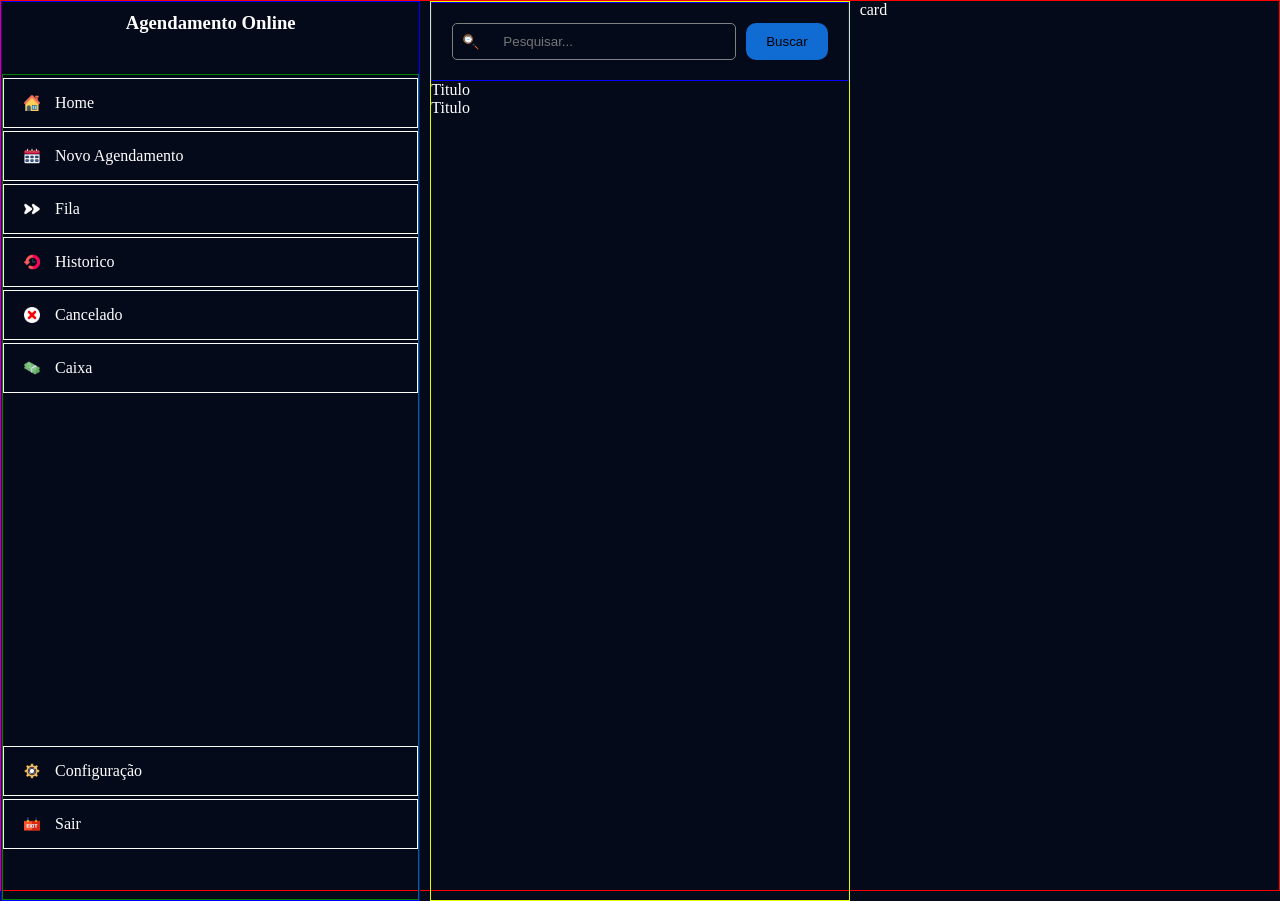
==== agendamento/agendamento.html @ d3ad334b "first commit" ====
<!DOCTYPE html>
<html lang="en">
<head>
    <meta charset="UTF-8">
    <meta name="viewport" content="width=device-width, initial-scale=1.0">
     <link rel="stylesheet" href="https://cdn.jsdelivr.net/npm/bootstrap-icons@1.13.1/font/bootstrap-icons.min.css">
     <link rel="stylesheet" href="../style.css">
     <link rel="stylesheet" href="agendamento.css">
    <title>Agendamento</title>
</head>
<body>

    <section class="container">
       <div id="navbar"></div>


    <main class="principal">
        <div class="pesquisa">
            <form action="/search" method="GET">
                <input type="text" name="q" placeholder="Pesquisar...">
                <button type="submit">Buscar</button>
            </form>
        </div>
        <div>Titulo</div>
        <div>Titulo</div>
    </main>

    <div class="card">
        <div>card</div>
    </div>


    </section>
        
   
    

    
</body>
<script src="../navbar/navbar.js"></script>
</html>
---- style.css ----
/*config padrão pagina  */
* {
  margin: 0;
  padding: 0;
  box-sizing: border-box;
}

/* Para isso */
body {
  background-color: rgb(4, 10, 26);
  color: white;
}

/* estrutura grid Pai */
.container{
    max-width: 100vw;
    height: 100vh;
    row-gap: 0px;
    column-gap: 10px;
    border: 1px solid red;
    display: grid;
    grid-template-columns: 290px 880px 350px;
    grid-template-areas: 
    'navegacao principal principal'
    'navegacao principal principal'
    ;
}

nav{ grid-area: navegacao;}
main{ grid-area: principal;}
.card{ grid-area: card;}



/* estilo de navegação*/

nav{
    height: 100vh;
    border: 1px solid blue;
    border-right: 1px solid blue;
    display:flex;
    flex-direction: column;
}

nav h1{
    text-align: center;
    margin: 10px;
}

nav ul{
    width:100%;
    height: 100%;
    display: flex;
    flex-direction: column;
    justify-content: start;
    list-style: none;
    margin-top: 30px;
    border: 1px solid green;

}

nav ul li{
    border: 1px solid white;
    margin-top: 3px;
    width: 100%;
    cursor: pointer;
    display: flex;         /* Ajuda a alinhar ícone e texto */
    align-items: center;   /* Centraliza verticalmente */
    transition: 0.3s;      /* Deixa o efeito suave */
}

 ul li.baixo{
    position: relative;
    top: 350px;
}
ul li img{
    width: 16px;
    margin-left: 20px;
    transition: 0.3s; 
}
nav ul li a{
    text-decoration: none;
    padding: 0;
    margin: 15px;
    transition: 0.3s; 
    color: white;
}

/*efeito passando o mouse por cima */

nav ul li:hover{
   background-color: rgb(30, 51, 93);
   border-right: 5px solid rgb(214, 19, 19);
}

nav ul li:hover{ 
    background-color: rgb(30, 51, 93)
}
nav ul li:hover img{
    background-color: rgb(30, 51, 93);
}


/* estrutura de conteudo principal*/

main{
    border: 1px solid rgb(229, 255, 0);
    width: 100%;
    height: 100%;
    display: flex;
    flex-direction: column;
    overflow: hidden;
}

/*campo de pesquisa do conteudo*/
.pesquisa{
    border: 1px solid blue;
    padding: 20px;
    width: 100%;
}

main .pesquisa form{
    display: flex;
    justify-content: flex-end;
    gap: 10px;
}

main .pesquisa form input{
    padding: 10px;
    padding-left: 50px;
    width: 600px;
    border: 1px solid grey;
    border-radius: 5px;
    background-image: url('icones/zoom-out.png');
    background-repeat: no-repeat;
    background-position: left 10px center;
     background-color: rgb(4, 10, 26);
     color: white;
}

button{
    padding: 10px 20px;
    background-color: rgb(16, 107, 211);
    outline: none;
    border: none;
    border-radius: 10px;
    cursor: pointer;
}


/* cards do conteudo principal home */
main .cardHome{
    width: 100%;
    /* flex: 1 faz ele ocupar todo o espaço que sobra no main */
    flex: 1; 
    
    /* Importante: define que o que sobrar de altura vira scroll */
    overflow-y: auto; 
    overflow-x: hidden; /* Evita scroll lateral se não precisar */
    
    border: 1px solid violet;
    display: flex;
    flex-direction: column;
    align-items: center;
    gap: 20px; /* Melhor que space-evenly para listas longas */
    padding: 20px 0;
}

main .cardHome div{
    flex-shrink: 0;/* Impede que o flexbox "esmague" a altura do card */
    width: 900px;
    height: 80px;
    border: 1px solid red;
}


/* estilo do scroll */
main .cardHome::-webkit-scrollbar{
    background-color: rgba(10, 74, 146, 0.199);   /* Usei o azul do seu botão */
    border-radius: 10px;                   /* Arredonda as pontas */
    border: 2px solid rgb(18, 19, 21);      /* Cria uma borda da cor do fundo para parecer que a barra flutua */
}

main .cardHome::-webkit-scrollbar-thumb {
    background-color: rgb(33, 50, 69);   /* Usei o azul do seu botão */
    border-radius: 5px;                   /* Arredonda as pontas */
    border: 2px solid rgb(4, 10, 26);      /* Cria uma borda da cor do fundo para parecer que a barra flutua */
}


/* */


/* */



/* */
---- agendamento/agendamento.css ----
/*config padrão pagina  */
* {
  margin: 0;
  padding: 0;
  box-sizing: border-box;
}

/* Para isso */
body {
  background-color: rgb(4, 10, 26);
  color: white;
}

/* estrutura grid Pai */
.container{
    max-width: 200vh;
    height: 99vh;
    row-gap: 0px;
    column-gap: 10px;
    border: 1px solid red;
    display: grid;
    grid-template-columns: 1fr 1fr 1fr;
    grid-template-areas: 
    'navegacao principal card'
    'navegacao principal card'
    ;
}

nav{ grid-area: navegacao;}
main{ grid-area: principal;}
.card{ grid-area: card;}
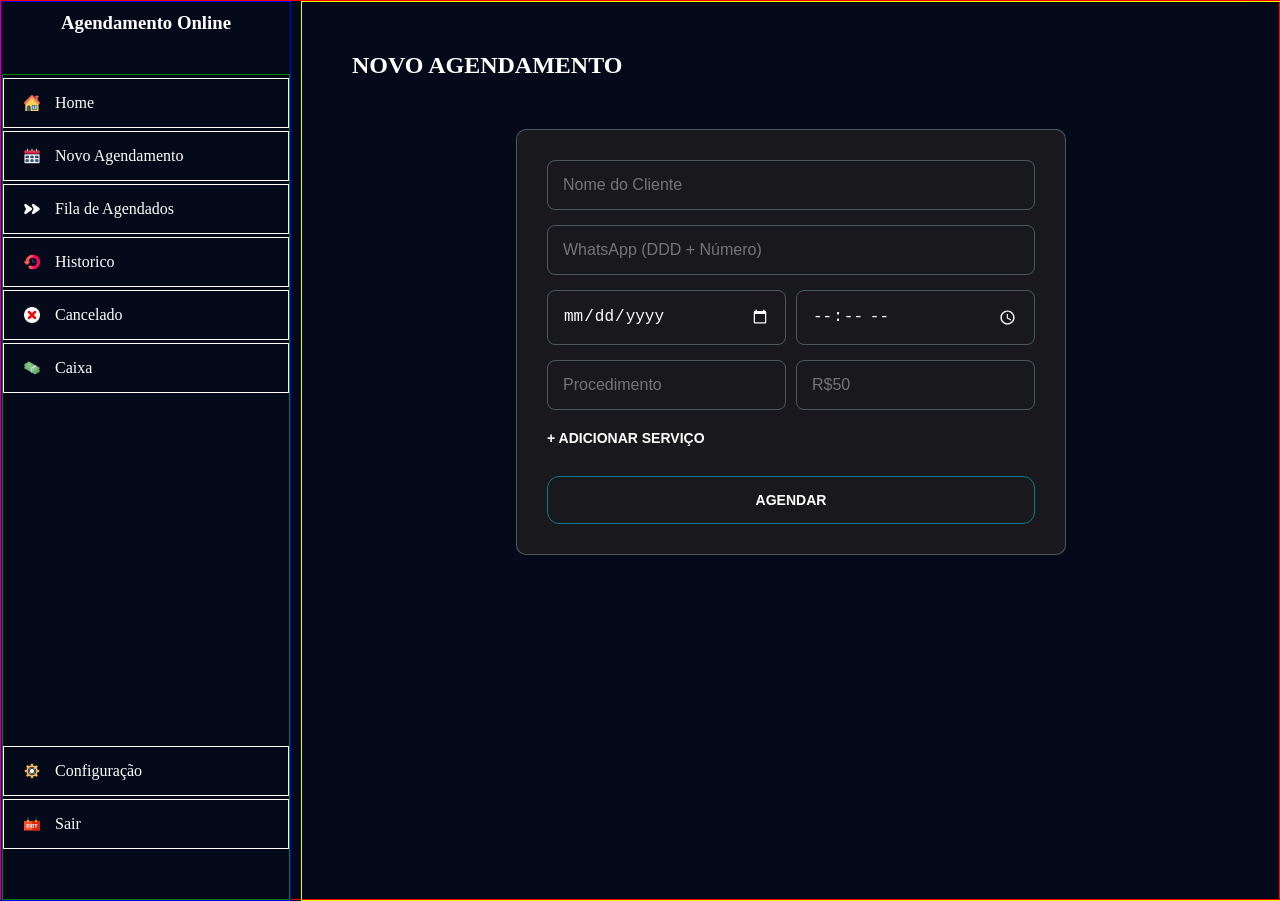
==== commit 989110d0: "sistema de agendamento avançado , criado ja lista de agendamento , card , pesquisa e botões com açõe" ====
--- a/agendamento/agendamento.html
+++ b/agendamento/agendamento.html
@@ -14,21 +14,52 @@
        <div id="navbar"></div>
 
 
-    <main class="principal">
-        <div class="pesquisa">
-            <form action="/search" method="GET">
-                <input type="text" name="q" placeholder="Pesquisar...">
+    <main class="principal"><!-- principal -->
+     
+        
+
+<div class="formularioPai">
+  <h2>NOVO AGENDAMENTO</h2>
+  <form onsubmit="criarCard(event)">
+    <input type="text" placeholder="Nome do Cliente" id="nome">
+    <input type="text" placeholder="WhatsApp (DDD + Número)" id="whats">
+    
+    <div class="input-group">
+      <input type="date" id="data">
+      <input type="time" id="hora">
+    </div>
+
+    <div class="input-group">
+      <input type="text" placeholder="Procedimento" class="servico" id="procedimento">
+      <input type="number" placeholder="R$50" class="preco" id="preco">
+    </div>
+
+    <button type="button" id="adicionar">+ ADICIONAR SERVIÇO</button>
+    <button type="submit" class="btn-agendar">AGENDAR</button>
+  </form>
+</div>
+
+    </main><!-- principal -->
+
+    <div class="card">
+           <div class="pesquisa"><!-- pesquisa -->
+            <form action="/search" method="GET" onsubmit="event.preventDefault()">
+                <input type="text" id="inputPesquisar" placeholder="pesquise por numero ou nome ou data.." oninput="filtrarCards()">
                 <button type="submit">Buscar</button>
             </form>
-        </div>
-        <div>Titulo</div>
-        <div>Titulo</div>
-    </main>
+        </div><!-- pesquisa -->
 
-    <div class="card">
-        <div>card</div>
+        <!--  divisão -->
+     
+        <div id="card" class="main-card"></div>
+    
+
+    
+          
+        </div><!-- conteudo da pagina principal -->
+
+
     </div>
-
 
     </section>
         
@@ -38,4 +69,5 @@
     
 </body>
 <script src="../navbar/navbar.js"></script>
+<script src="../script.js"></script>
 </html>
--- a/style.css
+++ b/style.css
@@ -19,7 +19,7 @@
     column-gap: 10px;
     border: 1px solid red;
     display: grid;
-    grid-template-columns: 290px 880px 350px;
+    grid-template-columns: 290px 980px 350px;
     grid-template-areas: 
     'navegacao principal principal'
     'navegacao principal principal'
@@ -109,7 +109,8 @@
     height: 100%;
     display: flex;
     flex-direction: column;
-    overflow: hidden;
+    overflow-y: auto; 
+    overflow-x: hidden; /* Evita scroll lateral se não precisar */
 }
 
 /*campo de pesquisa do conteudo*/
@@ -161,17 +162,51 @@
     border: 1px solid violet;
     display: flex;
     flex-direction: column;
-    align-items: center;
+    align-items: start;
     gap: 20px; /* Melhor que space-evenly para listas longas */
-    padding: 20px 0;
-}
-
-main .cardHome div{
+    padding: 20px 30px;
+}
+
+main .cardHome .cardFilho{
     flex-shrink: 0;/* Impede que o flexbox "esmague" a altura do card */
     width: 900px;
     height: 80px;
-    border: 1px solid red;
-}
+    border: 1px solid rgba(0, 217, 255, 0.495);
+    display: flex;
+    justify-content: space-between; 
+    align-items: center;
+    border-radius: 10px;
+    padding: 0 30px; /* Espaçamento interno nas laterais */
+    margin-bottom: 10px; /* Espaço entre um card e outro */
+}
+
+/* Estilizando o conteúdo do meio para ele não ficar "colado" se crescer muito */
+main .cardHome .cardFilho div:not(.lixo) {
+    flex: 1;            /* Faz o conteúdo ocupar o espaço central */
+    text-align: center; /* Centraliza o texto no meio */
+}
+
+main .cardHome .cardFilho img {
+    width: 20px;       /* Tamanho fixo para os ícones */
+    height: auto;
+}
+
+main .cardHome .cardFilho .lixo {
+    display: flex;
+    align-items: center;
+    justify-content: center;
+    cursor: pointer;
+    transition: 0.3s;
+}
+
+/* Efeito visual na lixeira */
+main .cardHome .cardFilho .lixo:hover {
+    transform: scale(1.5);
+    filter: brightness(1.5);
+}
+
+
+
 
 
 /* estilo do scroll */
@@ -188,12 +223,177 @@
 }
 
 
+/* -- -- */
+
+/* cards da pagina de fila  */
+
+.main-card{
+    border: 1px solid rgb(255, 0, 183);
+    width: 100%;
+    height: 100%;
+    display: flex;
+    flex-wrap: wrap;
+    justify-content: flex-start;
+    align-content: flex-start;
+    align-items: start;
+    gap: 20px;
+    padding: 20px;
+    overflow-y: auto; 
+    overflow-x: hidden; /* Evita scroll lateral se não precisar */
+}
+
+/* Container Principal */
+
+.card-agendamento {
+    border: 1px solid rgb(143, 138, 138);
+    width: calc(25% - 20px);
+    min-width: 280px;
+    box-sizing: border-box;
+    background-color: #2625256e;
+    border-radius: 10px; /* Bordas bem arredondadas */
+    padding: 25px;
+    margin: 0;
+    /* Importante: define que o que sobrar de altura vira scroll */
+}
+
+/* Alinhamento do Topo */
+.header {
+    display:flex;
+    flex-direction: column;
+    justify-content: center;
+    align-items: center;
+    gap: 10px;
+}
+.nome {
+    margin: 0;
+    font-weight: 900;
+    font-size: 24px;
+   color: #f1960d;
+}
+
+.detalhes {
+    margin: 5px 0 0 0;
+    color: #fefefe;
+    font-size: 26px;
+}
+
+.horario {
+    color: #5df312; 
+    font-size: 26px;
+}
+
+.divisor {
+    border: 0;
+    border-top: 1px solid #6c6969;
+    margin: 20px 0;
+}
+
+/* Procedimentos e Valores */
+.label-titulo {
+    font-size: 11px;
+    color: #79ade1;
+    margin-top: 10px;
+    margin-bottom: 10px;
+}
+
+.item-linha, .total-linha {
+    display: flex;
+    justify-content: space-between;
+    margin-bottom: 10px;
+    font-size: 15px;
+}
+
+.item-linha {
+    border-bottom: 1px solid #696868; /* Linha pontilhada do print */
+    padding-bottom: 10px;
+    color: #f0ebeb;
+    font-weight: bold;
+}
+
+.total-linha {
+    margin-top: 15px;
+    font-size: 18px;
+}
+
+/* Botões */
+.acoes-principais {
+    display: flex;
+    gap: 15px;
+    margin-top: 25px;
+}
+
+button {
+    cursor: pointer;
+    border: none;
+    font-weight: bold;
+    font-size: 14px;
+    transition: 0.2s;
+}
+
+.btn-cancelar {
+    flex: 1;
+    background-color: #c60707; /* Vermelho bem clarinho */
+    color: #f4f2f2;
+    padding: 15px;
+    border-radius: 15px;
+}
+
+.btn-finalizar {
+    flex: 1;
+    background-color: #069a66;
+    color: #fff;
+    padding: 15px;
+    border-radius: 15px;
+}
+.btn-reagendar{
+     width: 100%;
+    background-color: #0a81d1; /* Verde WhatsApp */
+    color: #fff;
+    padding: 15px;
+    border-radius: 15px;
+    margin-top: 15px;
+    display: flex;
+    align-items: center;
+    justify-content: center;
+    gap: 10px;
+
+}
+.btn-whatsapp {
+    width: 100%;
+    background-color: #0fa84f88; /* Verde WhatsApp */
+    color: #fff;
+    padding: 15px;
+    border-radius: 15px;
+    margin-top: 15px;
+    display: flex;
+    align-items: center;
+    justify-content: center;
+    gap: 10px;
+}
+
+button:hover {
+    filter: brightness(0.9);
+}
+
+
+
+
+
+/* estilo do scroll */
+main .card-agendamento::-webkit-scrollbar{
+    background-color: rgba(10, 74, 146, 0.199);   /* Usei o azul do seu botão */
+    border-radius: 10px;                   /* Arredonda as pontas */
+    border: 2px solid rgb(18, 19, 21);      /* Cria uma borda da cor do fundo para parecer que a barra flutua */
+}
+
+main .card-agendamento::-webkit-scrollbar-thumb {
+    background-color: rgb(33, 50, 69);   /* Usei o azul do seu botão */
+    border-radius: 5px;                   /* Arredonda as pontas */
+    border: 2px solid rgb(4, 10, 26);      /* Cria uma borda da cor do fundo para parecer que a barra flutua */
+}
+
+
+
+
 /* */
 
-
-/* */
-
-
-
-/* */
-
--- a/agendamento/agendamento.css
+++ b/agendamento/agendamento.css
@@ -13,13 +13,13 @@
 
 /* estrutura grid Pai */
 .container{
-    max-width: 200vh;
-    height: 99vh;
+    max-width: 100vw;
+    height: 100vh;
     row-gap: 0px;
     column-gap: 10px;
     border: 1px solid red;
     display: grid;
-    grid-template-columns: 1fr 1fr 1fr;
+    grid-template-columns: 290px 980px 610px;
     grid-template-areas: 
     'navegacao principal card'
     'navegacao principal card'
@@ -31,4 +31,313 @@
 .card{ grid-area: card;}
 
 
-
+/*formulario de agendamento*/
+
+main .formularioPai h2 {
+  color: #fff;
+  text-align: start;
+  margin-bottom: 10px;
+  margin-top: 50px;
+  margin-left: 50px;
+}
+
+/* O Container do Form */
+main .formularioPai form {
+  border: 1px solid rgba(81, 99, 101, 0.877);
+  width: 550px;
+  padding: 30px;
+  background-color: #19191d; /* Cinza escuro do card */
+  border-radius: 10px;
+  display: flex;
+  flex-direction: column;
+  margin: 50px auto;
+  gap: 15px; /* Espaço entre as linhas */
+}
+
+/* Estilização Geral dos Inputs */
+main .formularioPai form input {
+  border: 1px solid rgba(81, 99, 101, 0.877);
+  background-color: #13131300; /* Cinza dos inputs */
+  
+  border-radius: 8px;
+  padding: 15px;
+  color: #fff;
+  outline: none;
+  font-size: 16px;
+}
+
+/* Efeito de foco (borda branca como no print) */
+main .formularioPai form input:focus {
+  border: 1px solid #fff;
+}
+
+/* Grupos para colocar inputs lado a lado */
+.input-group {
+  display: flex;
+  gap: 10px;
+}
+
+.input-group input {
+  flex: 1; /* Faz os inputs dividirem o espaço */
+}
+
+/* Ajuste específico para o preço (input menor) */
+.input-group .preco {
+  width: 20px; /* Largura fixa menor para o preço */
+  text-align: start;
+}
+
+/* Botão "Adicionar Serviço" */
+main .formularioPai button {
+  background: none;
+  border: none;
+  color: #fffefc; /* Laranja */
+  font-weight: bold;
+  cursor: pointer;
+  text-align: left;
+  padding: 5px 0;
+  font-size: 14px;
+}
+
+/* Botão "Agendar" */
+.btn-agendar {
+  color: #ffffff !important;
+  font-weight: bold;
+  padding: 15px !important;
+  border: 1px solid rgba(0, 217, 255, 0.495) !important;
+  border-radius: 12px !important;
+  margin-top: 10px;
+  cursor: pointer;
+  font-size: 18px;
+  text-transform: uppercase;
+  text-align: center !important;
+}
+
+/* Ajuste para ícones nativos de data/hora (opcional) */
+input::-webkit-calendar-picker-indicator {
+  filter: invert(1); /* Deixa o ícone de calendário branco */
+}
+
+
+/*pesquisa de cards agendamento*/
+
+.card{
+    border: 1px solid rgb(255, 0, 255);
+    grid-area: card;
+    width: 100%;
+    height: 100vh; /* Ocupa a altura da tela */
+    display: flex;
+    flex-direction: column;
+    overflow: hidden; /* Mantém a barra de pesquisa fixa no topo */
+}
+
+
+.pesquisa{
+    border: 1px solid blue;
+    padding: 20px;
+    width: 100%;
+}
+
+.card .pesquisa form{
+    display: flex;
+    justify-content: flex-end;
+    gap: 10px;
+}
+
+.card .pesquisa form input{
+    padding: 10px;
+    padding-left: 50px;
+    width: 600px;
+    border: 1px solid grey;
+    border-radius: 5px;
+    background-image: url('../icones/zoom-out.png');
+    background-repeat: no-repeat;
+    background-position: left 10px center;
+     background-color: rgb(4, 10, 26);
+     color: white;
+}
+
+button{
+    padding: 10px 20px;
+    background-color: rgb(16, 107, 211);
+    outline: none;
+    border: none;
+    border-radius: 10px;
+    cursor: pointer;
+}
+
+
+/*estilo cards*/
+
+
+/* cards do conteudo principal home */
+
+
+#card.main-card {
+    flex: 1; 
+    overflow-y: auto; 
+    padding: 20px;
+    display: flex;
+    flex-direction: column; /* Alinha em coluna (um embaixo do outro) */
+    align-items: center;    /* Centraliza os cards horizontalmente */
+    flex-wrap: nowrap;      /* FORÇA a não quebrar para o lado */
+    gap: 15px;
+    width: 100%;            /* Garante que o container ocupe a largura total da área amarela */
+}
+/* Container Principal */
+
+
+.card-agendamento {
+    border: 1px solid rgb(143, 138, 138);
+    width: 70%;
+    min-width: 180px;
+    box-sizing: border-box;
+    background-color: #2625256e;
+    border-radius: 10px; /* Bordas bem arredondadas */
+    padding: 25px;
+    flex-wrap: wrap;
+    /* Importante: define que o que sobrar de altura vira scroll */
+}
+
+/* Alinhamento do Topo */
+.header {
+    display:flex;
+    flex-direction: column;
+    justify-content: center;
+    align-items: center;
+    gap: 10px;
+}
+
+.nome {
+    margin: 0;
+    font-weight: 900;
+    font-size: 24px;
+    color: #f1960d;
+}
+
+.detalhes {
+    margin: 5px 0 0 0;
+    color: #fefefe;
+    font-size: 26px;
+}
+
+.horario {
+    color: #5df312; 
+    font-size: 26px;
+}
+
+.divisor {
+    border: 0;
+    border-top: 1px solid #6c6969;
+    margin: 20px 0;
+}
+
+/* Procedimentos e Valores */
+.label-titulo {
+    font-size: 11px;
+    color: #79ade1;
+    margin-top: 10px;
+    margin-bottom: 10px;
+}
+
+.item-linha, .total-linha {
+    display: flex;
+    justify-content: space-between;
+    margin-bottom: 10px;
+    font-size: 15px;
+}
+
+.item-linha {
+    border-bottom: 1px solid #696868; /* Linha pontilhada do print */
+    padding-bottom: 10px;
+    color: #f0ebeb;
+    font-weight: bold;
+}
+
+.total-linha {
+    margin-top: 15px;
+    font-size: 18px;
+}
+
+/* Botões */
+.acoes-principais {
+    display: flex;
+    gap: 15px;
+    margin-top: 25px;
+}
+
+button {
+    cursor: pointer;
+    border: none;
+    font-weight: bold;
+    font-size: 14px;
+    transition: 0.2s;
+}
+
+.btn-cancelar {
+    flex: 1;
+    background-color: #c60707; /* Vermelho bem clarinho */
+    color: #f4f2f2;
+    padding: 15px;
+    border-radius: 15px;
+}
+
+.btn-finalizar {
+    flex: 1;
+    background-color: #069a66;
+    color: #fff;
+    padding: 15px;
+    border-radius: 15px;
+}
+
+.btn-reagendar{
+     width: 100%;
+    background-color: #0a81d1; /* Verde WhatsApp */
+    color: #fff;
+    padding: 15px;
+    border-radius: 15px;
+    margin-top: 15px;
+    display: flex;
+    align-items: center;
+    justify-content: center;
+    gap: 10px;
+
+}
+
+.btn-whatsapp {
+    width: 100%;
+     background-color: #0fa84f88; /* Verde WhatsApp */
+    color: #fff;
+    padding: 15px;
+    border-radius: 15px;
+    margin-top: 15px;
+    display: flex;
+    align-items: center;
+    justify-content: center;
+    gap: 10px;
+}
+
+button:hover {
+    filter: brightness(0.9);
+}
+
+
+
+
+
+
+/*scrool stilo*/
+
+
+/* estilo do scroll */
+.card .cardHome::-webkit-scrollbar{
+    background-color: rgba(10, 74, 146, 0.199);   /* Usei o azul do seu botão */
+    border-radius: 10px;                   /* Arredonda as pontas */
+    border: 2px solid rgb(18, 19, 21);      /* Cria uma borda da cor do fundo para parecer que a barra flutua */
+}
+
+.card .cardHome::-webkit-scrollbar-thumb {
+    background-color: rgb(33, 50, 69);   /* Usei o azul do seu botão */
+    border-radius: 5px;                   /* Arredonda as pontas */
+    border: 2px solid rgb(4, 10, 26);      /* Cria uma borda da cor do fundo para parecer que a barra flutua */
+}
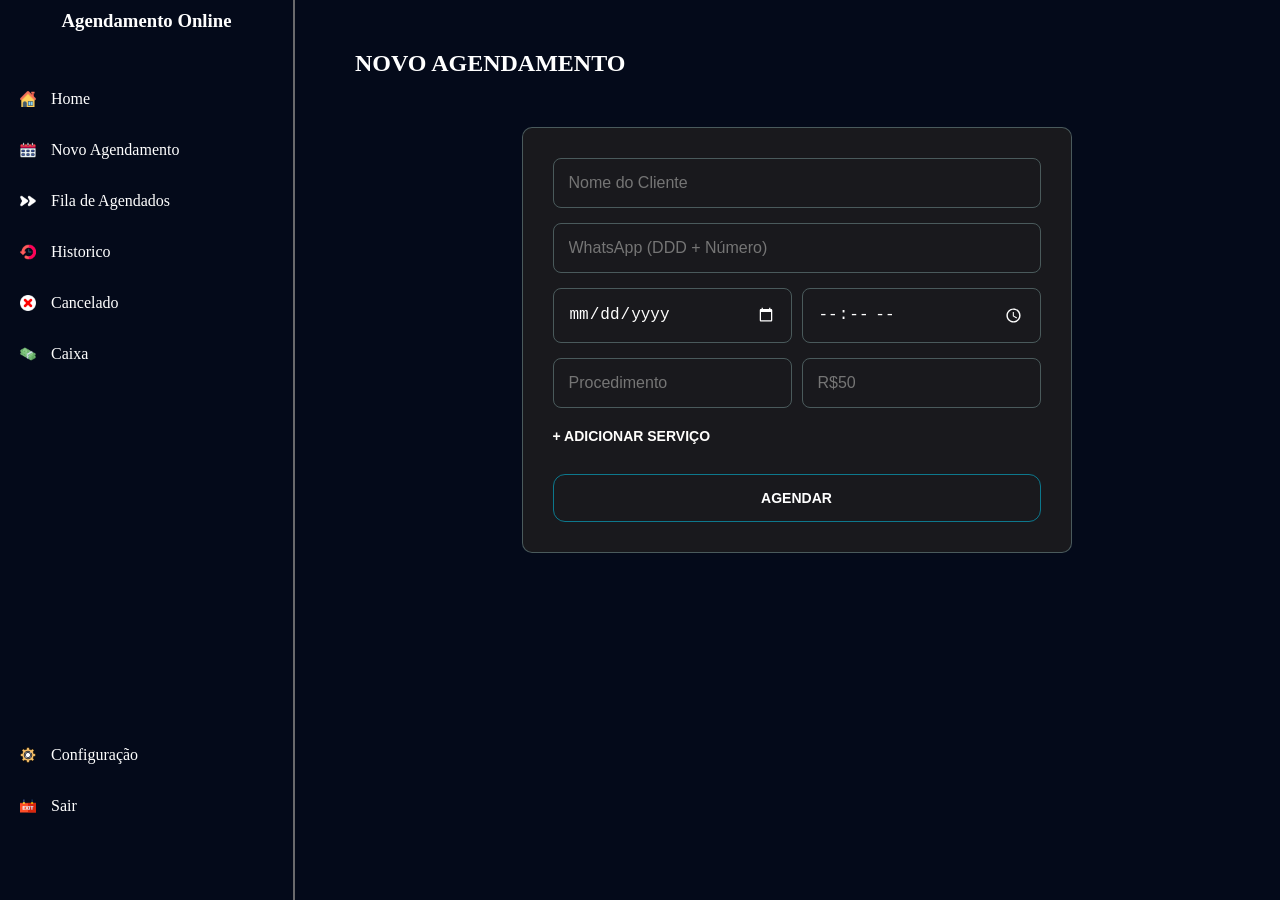
==== commit 951c9916: "atualização dos cards" ====
--- a/agendamento/agendamento.html
+++ b/agendamento/agendamento.html
@@ -31,10 +31,10 @@
 
     <div class="input-group">
       <input type="text" placeholder="Procedimento" class="servico" id="procedimento">
-      <input type="number" placeholder="R$50" class="preco" id="preco">
+      <input type="number" placeholder="R$50" class="preco" id="preco" oninput="calcularTotalAutomatico()" required >
     </div>
 
-    <button type="button" id="adicionar">+ ADICIONAR SERVIÇO</button>
+    <button type="button" id="adicionar" onclick="adicionarNovoServico()">+ ADICIONAR SERVIÇO</button>
     <button type="submit" class="btn-agendar">AGENDAR</button>
   </form>
 </div>
@@ -69,5 +69,6 @@
     
 </body>
 <script src="../navbar/navbar.js"></script>
-<script src="../script.js"></script>
+<script src="agendamento.js"></script>
+
 </html>
--- a/style.css
+++ b/style.css
@@ -17,9 +17,8 @@
     height: 100vh;
     row-gap: 0px;
     column-gap: 10px;
-    border: 1px solid red;
     display: grid;
-    grid-template-columns: 290px 980px 350px;
+    grid-template-columns: 280px 995px 350px;
     grid-template-areas: 
     'navegacao principal principal'
     'navegacao principal principal'
@@ -36,8 +35,7 @@
 
 nav{
     height: 100vh;
-    border: 1px solid blue;
-    border-right: 1px solid blue;
+    border-right: 2px solid rgb(106, 106, 109);
     display:flex;
     flex-direction: column;
 }
@@ -55,12 +53,9 @@
     justify-content: start;
     list-style: none;
     margin-top: 30px;
-    border: 1px solid green;
-
 }
 
 nav ul li{
-    border: 1px solid white;
     margin-top: 3px;
     width: 100%;
     cursor: pointer;
@@ -104,18 +99,23 @@
 /* estrutura de conteudo principal*/
 
 main{
-    border: 1px solid rgb(229, 255, 0);
     width: 100%;
     height: 100%;
+    margin-right: 10px;
     display: flex;
     flex-direction: column;
     overflow-y: auto; 
     overflow-x: hidden; /* Evita scroll lateral se não precisar */
 }
 
+main.principal{
+    border-right: 2px solid grey;
+    margin-right: 50px;
+}
+
 /*campo de pesquisa do conteudo*/
 .pesquisa{
-    border: 1px solid blue;
+    border-bottom: 2px solid grey;
     padding: 20px;
     width: 100%;
 }
@@ -124,6 +124,7 @@
     display: flex;
     justify-content: flex-end;
     gap: 10px;
+    
 }
 
 main .pesquisa form input{
@@ -137,6 +138,7 @@
     background-position: left 10px center;
      background-color: rgb(4, 10, 26);
      color: white;
+     
 }
 
 button{
@@ -146,6 +148,7 @@
     border: none;
     border-radius: 10px;
     cursor: pointer;
+    
 }
 
 
@@ -159,12 +162,12 @@
     overflow-y: auto; 
     overflow-x: hidden; /* Evita scroll lateral se não precisar */
     
-    border: 1px solid violet;
     display: flex;
     flex-direction: column;
     align-items: start;
     gap: 20px; /* Melhor que space-evenly para listas longas */
     padding: 20px 30px;
+    
 }
 
 main .cardHome .cardFilho{
@@ -228,7 +231,6 @@
 /* cards da pagina de fila  */
 
 .main-card{
-    border: 1px solid rgb(255, 0, 183);
     width: 100%;
     height: 100%;
     display: flex;
--- a/agendamento/agendamento.css
+++ b/agendamento/agendamento.css
@@ -17,9 +17,8 @@
     height: 100vh;
     row-gap: 0px;
     column-gap: 10px;
-    border: 1px solid red;
     display: grid;
-    grid-template-columns: 290px 980px 610px;
+    grid-template-columns: 295px 985px 610px;
     grid-template-areas: 
     'navegacao principal card'
     'navegacao principal card'
@@ -30,6 +29,9 @@
 main{ grid-area: principal;}
 .card{ grid-area: card;}
 
+main.principal{
+    border-right: 2px solid rgba(128, 128, 128, 0);
+}
 
 /*formulario de agendamento*/
 
@@ -122,7 +124,8 @@
 /*pesquisa de cards agendamento*/
 
 .card{
-    border: 1px solid rgb(255, 0, 255);
+     border-left: 1px solid grey;
+    border-right:1px solid grey;
     grid-area: card;
     width: 100%;
     height: 100vh; /* Ocupa a altura da tela */
@@ -133,7 +136,7 @@
 
 
 .pesquisa{
-    border: 1px solid blue;
+    border-bottom: 1px solid grey;
     padding: 20px;
     width: 100%;
 }
@@ -341,3 +344,36 @@
     border-radius: 5px;                   /* Arredonda as pontas */
     border: 2px solid rgb(4, 10, 26);      /* Cria uma borda da cor do fundo para parecer que a barra flutua */
 }
+ 
+
+
+/*balãozinho*/
+/* Container para centralizar o balão */
+.container-status {
+    display: flex;
+    justify-content: center;
+    margin-top: 15px;
+    width: 100%;
+}
+
+/* Estilo do balãozinho "Adicionado à Fila" */
+.status-fila {
+    background-color: #f39c12; /* Um tom de laranja/âmbar para indicar espera */
+    color: #fff;
+    padding: 8px 20px;
+    border-radius: 20px; /* Faz o formato de balão/pílula */
+    font-size: 0.85rem;
+    font-weight: bold;
+    display: flex;
+    align-items: center;
+    gap: 8px;
+    box-shadow: 0 4px 6px rgba(0, 0, 0, 0.2);
+    animation: pulse 2s infinite; /* Efeito de pulsação suave */
+}
+
+/* Efeito opcional de pulsação para dar vida ao status */
+@keyframes pulse {
+    0% { transform: scale(1); opacity: 1; }
+    50% { transform: scale(1.05); opacity: 0.9; }
+    100% { transform: scale(1); opacity: 1; }
+}
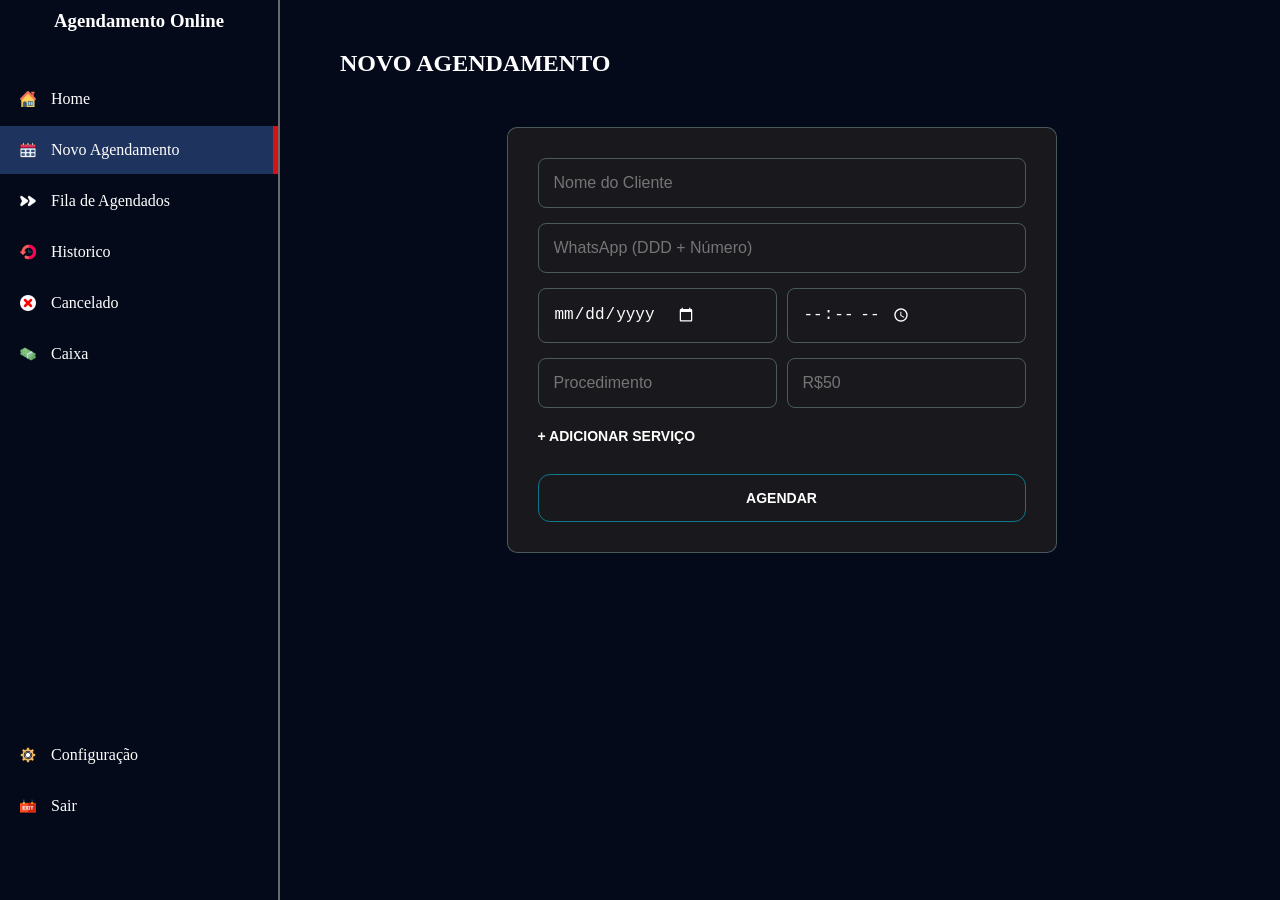
==== commit 46be1860: "paginas Home , Novo Agendamento e Fila de agendamentos , 99% completos" ====
--- a/agendamento/agendamento.html
+++ b/agendamento/agendamento.html
@@ -29,12 +29,14 @@
       <input type="time" id="hora">
     </div>
 
+    <div id="container-procedimentos">
     <div class="input-group">
-      <input type="text" placeholder="Procedimento" class="servico" id="procedimento">
-      <input type="number" placeholder="R$50" class="preco" id="preco" oninput="calcularTotalAutomatico()" required >
+      <input type="text" placeholder="Procedimento" class="servico">
+      <input type="number" placeholder="R$50" class="preco" oninput="calcularTotalAutomatico()" required>
     </div>
+</div>
 
-    <button type="button" id="adicionar" onclick="adicionarNovoServico()">+ ADICIONAR SERVIÇO</button>
+<button type="button" id="adicionar" onclick="adicionarNovoServico()">+ ADICIONAR SERVIÇO</button>
     <button type="submit" class="btn-agendar">AGENDAR</button>
   </form>
 </div>
--- a/style.css
+++ b/style.css
@@ -83,13 +83,10 @@
 
 /*efeito passando o mouse por cima */
 
-nav ul li:hover{
-   background-color: rgb(30, 51, 93);
-   border-right: 5px solid rgb(214, 19, 19);
-}
-
-nav ul li:hover{ 
-    background-color: rgb(30, 51, 93)
+nav ul li:hover, 
+nav ul li.ativo {
+    background-color: rgb(30, 51, 93);
+    border-right: 5px solid rgb(214, 19, 19);
 }
 nav ul li:hover img{
     background-color: rgb(30, 51, 93);
@@ -397,5 +394,117 @@
 
 
 
-/* */
-
+
+/* ============================================================
+   SEÇÃO NOVO: ESTILOS EXCLUSIVOS DA PÁGINA HOME
+   ============================================================ */
+
+
+   /*painel da data e hora*/ 
+
+
+/* Estilo Original do Painel de Status (Topo da Home) */
+/* DESIGN ORIGINAL - PRIMEIRA VERSÃO DO PAINEL */
+.painel-status {
+    display: flex;
+    justify-content: space-around;
+    align-items: center;
+    padding: 20px;
+    position: sticky;
+    top: 0;
+    z-index: 10;
+}
+
+.status-item {
+    display: flex;
+    flex-direction: column;
+    align-items: center;
+    text-align: center;
+}
+
+.status-item .label {
+    font-size: 12px;
+    color: #f1960d;
+    font-weight: bold;
+    letter-spacing: 1px;
+    text-transform: uppercase;
+    margin-bottom: 5px;
+}
+
+.status-item .valor {
+    font-size: 22px;
+    color: #fbfcfa; /* Verde Neon */
+    font-weight: bold;
+    font-family: 'Courier New', Courier, monospace; /* Toque de terminal */
+}
+
+/* Ajuste do layout principal para encaixar o painel */
+.principal {
+    display: flex;
+    flex-direction: column;
+    background-color: rgb(4, 10, 26); /* Fundo Geral */
+    min-height: 100vh;
+}
+
+
+
+
+/* Divisor de datas ajustado para o design atual */
+.divisor-data {
+    width: 100%;
+    margin: 30px 0 15px 0;
+    display: flex;
+    align-items: center;
+    gap: 10px;
+    padding-left: 10px;
+}
+
+.divisor-data span {
+    /* Usando o cinza do seu formulário e a borda sutil que você já usa */
+    background-color: #19191d; 
+    color: #fefefe; /* Laranja dos títulos para dar destaque à data */
+    padding: 6px 18px;
+    border-radius: 8px; /* Borda menos redonda, seguindo seus inputs */
+    font-size: 13px;
+    font-weight: bold;
+    text-transform: uppercase;
+    border: 1px solid rgba(81, 99, 101, 0.5);
+    box-shadow: 2px 2px 5px rgba(0,0,0,0.3);
+}
+
+.divisor-data::after {
+    content: "";
+    flex: 1;
+    height: 1px;
+    /* Linha que desaparece suavemente, usando a cor cinza da sua borda */
+    background: linear-gradient(to right, rgba(81, 99, 101, 0.8), transparent);
+}
+
+
+
+/* Ajuste no info-cliente para acomodar a data pequena */
+.info-cliente-home {
+     max-width: 690px;
+     padding: 20px 180px;
+     height: 50px;
+    display: flex;
+    justify-content: space-around;
+   align-items: center;
+    margin-top: 2px;
+    opacity: 0.7;
+}
+
+
+.info-cliente-home h3{
+    color: #f1960d;
+    position: relative;
+    right: 180px;
+}
+
+.info-cliente-home small{
+    color: #f1960d;
+    position: relative;
+    left: 140px;
+}
+
+
--- a/agendamento/agendamento.css
+++ b/agendamento/agendamento.css
@@ -18,7 +18,7 @@
     row-gap: 0px;
     column-gap: 10px;
     display: grid;
-    grid-template-columns: 295px 985px 610px;
+    grid-template-columns: 280px 985px 610px;
     grid-template-areas: 
     'navegacao principal card'
     'navegacao principal card'
@@ -76,10 +76,72 @@
 /* Grupos para colocar inputs lado a lado */
 .input-group {
   display: flex;
+  flex-wrap: wrap; /* Permite que os itens pulem de linha em telas menores */
   gap: 10px;
-}
+  width: 100%;
+}
+
+
+
+
+
+.procedimentos-container {
+    width: 100%;
+    margin-top: 15px;
+    display: flex;
+    flex-direction: column;
+    gap: 12px; /* Espaço entre as linhas do recibo */
+}
+
+/* Linha individual: Serviço à esquerda, Preço à direita */
+.item-linha {
+    display: flex;
+    justify-content: space-between;
+    align-items: center;
+    width: 100%;
+}
+
+.item-linha span:first-child {
+    color: #b0b0b0; /* Cinza claro para o nome do serviço */
+    font-size: 14px;
+    text-transform: capitalize;
+}
+
+.item-linha span:last-child {
+    color: #ffffff; /* Branco para o preço */
+    font-weight: 500;
+    font-size: 14px;
+}
+
+/* Linha de Total em destaque (como na imagem) */
+.total-linha {
+    display: flex;
+    justify-content: space-between;
+    align-items: center;
+    margin-top: 20px;
+    padding-top: 15px;
+    border-top: 1px solid rgba(255, 255, 255, 0.1); /* Linha divisória sutil */
+}
+
+.total-linha strong:first-child {
+    font-size: 16px;
+    color: #ffffff;
+}
+
+.total-linha strong:last-child {
+    font-size: 18px;
+    color: #ffffff; /* Ou use a cor verde #5df312 se quiser destaque */
+}
+
+
+
+
+
+
+
 
 .input-group input {
+    display: flex;
   flex: 1; /* Faz os inputs dividirem o espaço */
 }
 
@@ -170,7 +232,37 @@
 }
 
 
-/*estilo cards*/
+/*botão x card*/
+
+/* Faz o card ser a referência para o botão posicionado */
+.card-agendamento {
+    position: relative; 
+}
+
+/* Estilo do botão de fechar (X) */
+.btn-ocultar {
+    position: absolute;
+    top: 10px;
+    right: 10px;
+    background: rgba(255, 0, 0, 0.1);
+    color: #ff4d4d;
+    border: none;
+    border-radius: 50%;
+    width: 25px;
+    height: 25px;
+    display: flex;
+    align-items: center;
+    justify-content: center;
+    cursor: pointer;
+    font-size: 16px;
+    font-weight: bold;
+    transition: 0.3s;
+}
+
+.btn-ocultar:hover {
+    background: #ff4d4d;
+    color: white;
+}
 
 
 /* cards do conteudo principal home */
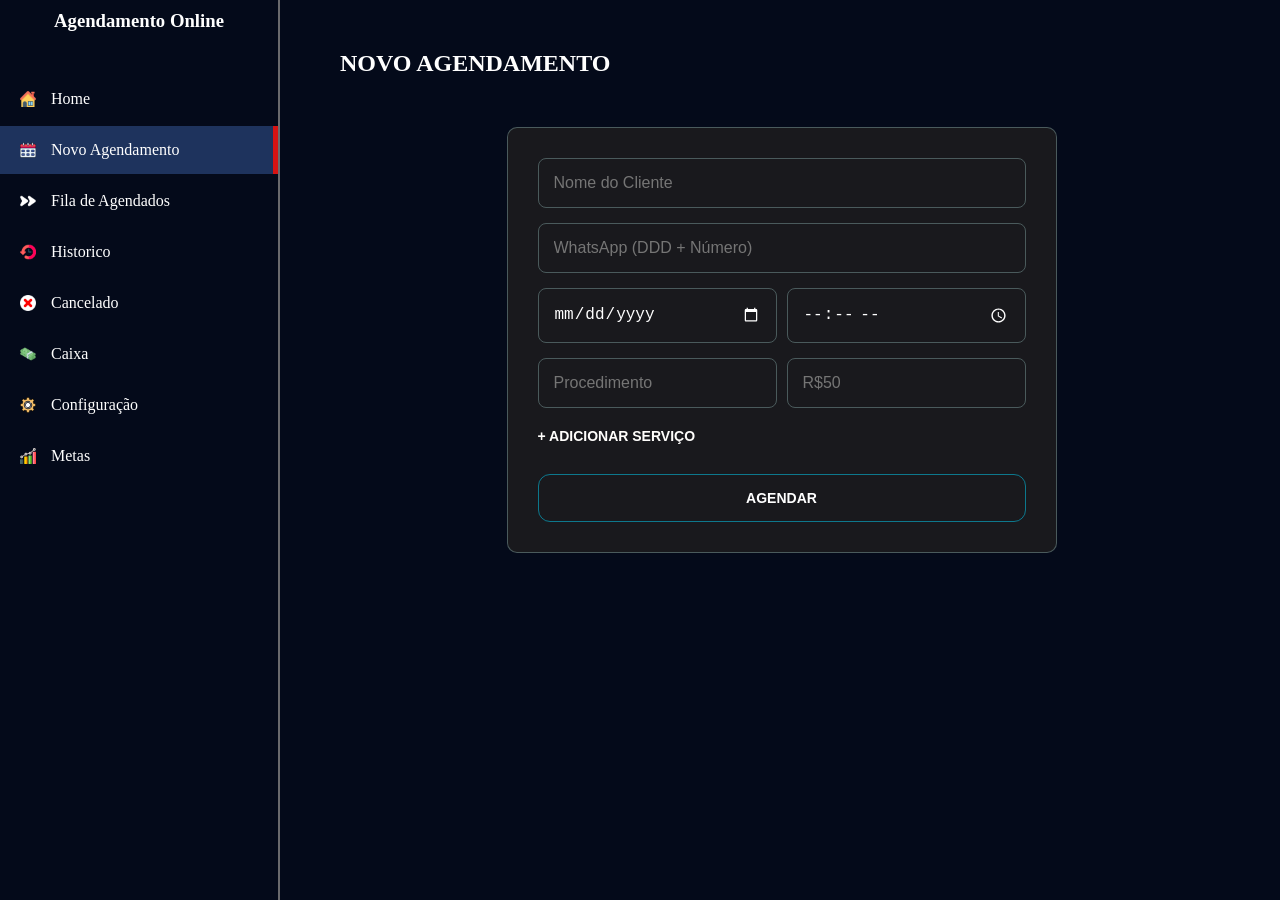
==== commit 03ef6850: "agendamento feito" ====
--- a/agendamento/agendamento.html
+++ b/agendamento/agendamento.html
@@ -72,5 +72,6 @@
 </body>
 <script src="../navbar/navbar.js"></script>
 <script src="agendamento.js"></script>
+<script src="../auth.js"></script>
 
 </html>
--- a/agendamento/agendamento.css
+++ b/agendamento/agendamento.css
@@ -137,11 +137,7 @@
 
 
 
-
-
-
 .input-group input {
-    display: flex;
   flex: 1; /* Faz os inputs dividirem o espaço */
 }
 
